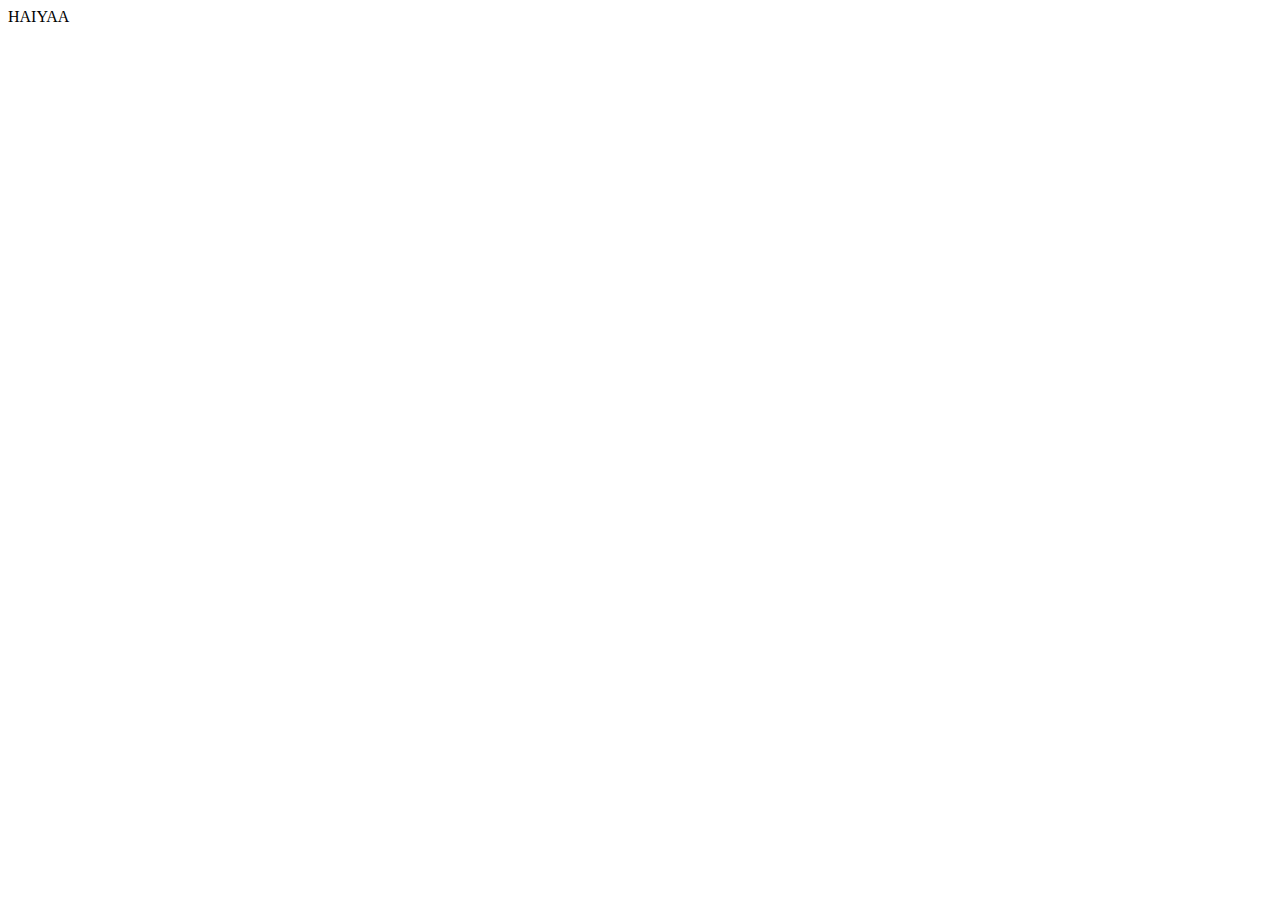
==== index.html @ 0a9f63fe "1st" ====
<html lang="en">
<head>
    <meta charset="UTF-8">
    <meta http-equiv="X-UA-Compatible" content="IE=edge">
    <meta name="viewport" content="width=device-width, initial-scale=1.0">
    <title>Document</title>
</head>
<body>
    HAIYAA
</body>
</html>
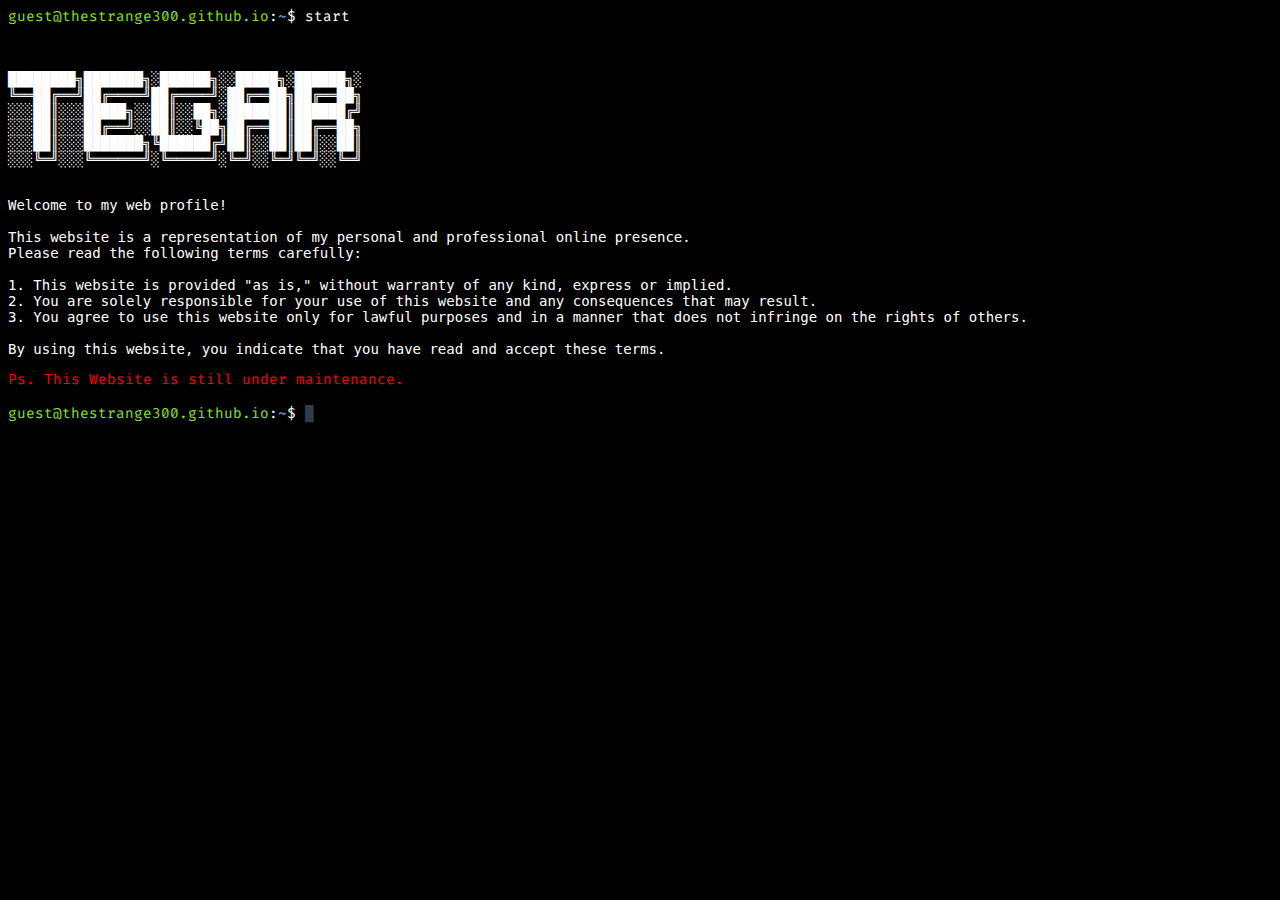
==== commit babc4c88: "intial work" ====
--- a/index.html
+++ b/index.html
@@ -3,9 +3,40 @@
     <meta charset="UTF-8">
     <meta http-equiv="X-UA-Compatible" content="IE=edge">
     <meta name="viewport" content="width=device-width, initial-scale=1.0">
-    <title>Document</title>
+    <link rel="stylesheet" href="src/css/app.css">
+    <title>Tegar Alwinata M.</title>
 </head>
 <body>
-    HAIYAA
+<div>
+    
+</div>
+<span style="color: #86e033;">guest@thestrange300.github.io</span>:<span style="color: #7db8f5;">~</span>$ start
+<pre>
+
+    
+████████╗███████╗░██████╗░░█████╗░██████╗░
+╚══██╔══╝██╔════╝██╔════╝░██╔══██╗██╔══██╗
+░░░██║░░░█████╗░░██║░░██╗░███████║██████╔╝
+░░░██║░░░██╔══╝░░██║░░╚██╗██╔══██║██╔══██╗
+░░░██║░░░███████╗╚██████╔╝██║░░██║██║░░██║
+░░░╚═╝░░░╚══════╝░╚═════╝░╚═╝░░╚═╝╚═╝░░╚═╝
+</pre>
+
+<pre>
+
+Welcome to my web profile!
+
+This website is a representation of my personal and professional online presence.
+Please read the following terms carefully:
+
+1. This website is provided "as is," without warranty of any kind, express or implied.
+2. You are solely responsible for your use of this website and any consequences that may result.
+3. You agree to use this website only for lawful purposes and in a manner that does not infringe on the rights of others.
+
+By using this website, you indicate that you have read and accept these terms.
+</pre>
+<span style="color: red;">Ps. This Website is still under maintenance.<br><br></span>
+<span style="color: #86e033;">guest@thestrange300.github.io</span>:<span style="color: #7db8f5;">~</span>$ <span class="blinking-cursor">█</span> 
+ 
 </body>
 </html>--- a/src/css/app.css
+++ b/src/css/app.css
@@ -0,0 +1,29 @@
+body{
+  font-family: 'FiraCode';
+  color: white;
+  font-size: 14px;
+  background-color: black;
+}
+
+@font-face {
+  font-family: 'FiraCode';
+  src: url('../font/FiraCode-VF.ttf') format('truetype');
+}
+
+.blinking-cursor {
+  font-weight: 100;
+  font-size: 14px;
+  font-family: 'FiraCode';
+  color: #2E3D48;
+  -webkit-animation: 1s blink step-end infinite;
+  animation: 1s blink step-end infinite;
+}
+
+@keyframes blink {
+  from, to {
+    color: transparent;
+  }
+  50% {
+    color: white;
+  }
+}
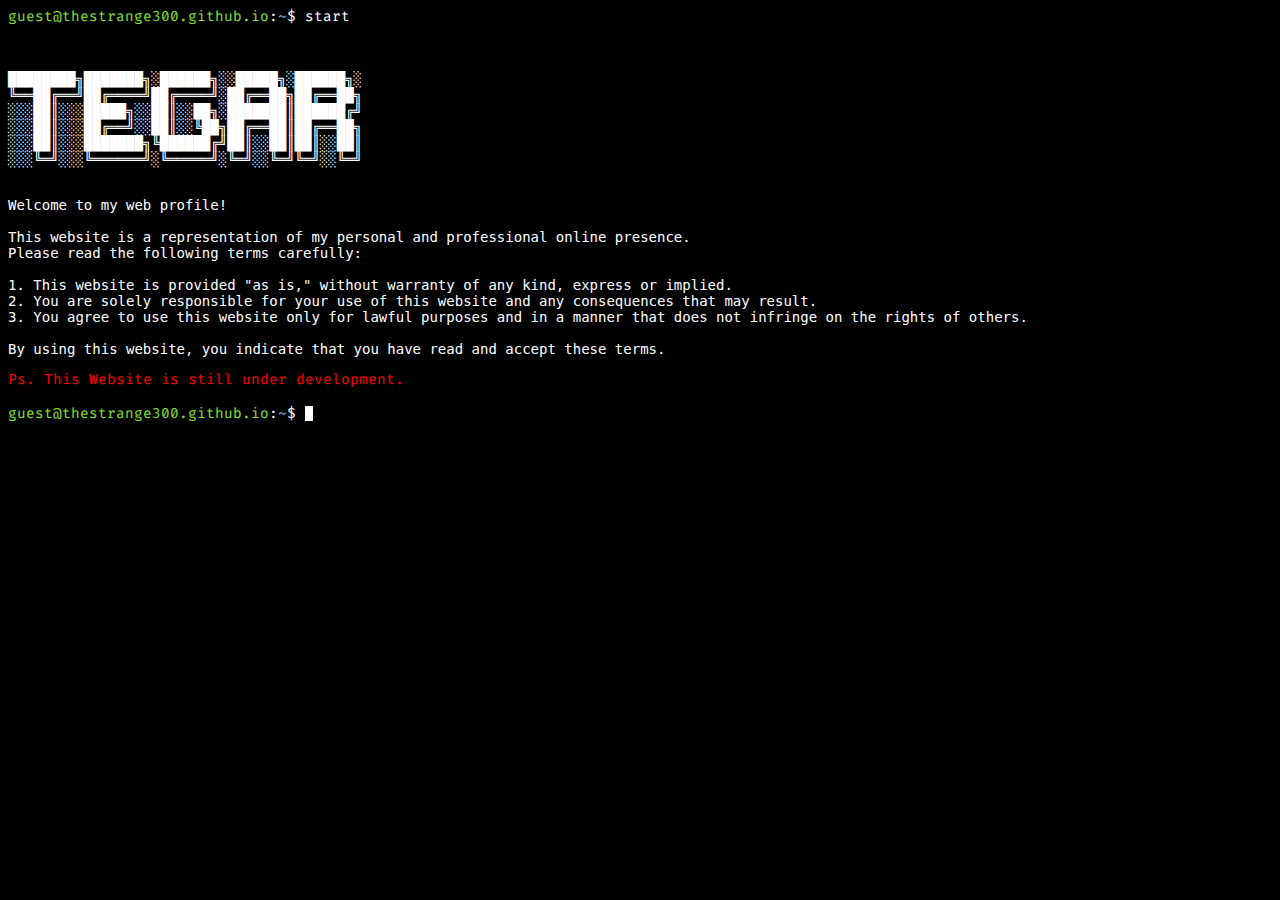
==== commit 6c857770: "second iteration" ====
--- a/index.html
+++ b/index.html
@@ -7,9 +7,7 @@
     <title>Tegar Alwinata M.</title>
 </head>
 <body>
-<div>
-    
-</div>
+
 <span style="color: #86e033;">guest@thestrange300.github.io</span>:<span style="color: #7db8f5;">~</span>$ start
 <pre>
 
@@ -35,8 +33,11 @@
 
 By using this website, you indicate that you have read and accept these terms.
 </pre>
-<span style="color: red;">Ps. This Website is still under maintenance.<br><br></span>
-<span style="color: #86e033;">guest@thestrange300.github.io</span>:<span style="color: #7db8f5;">~</span>$ <span class="blinking-cursor">█</span> 
- 
-</body>
+<span style="color: red;">Ps. This Website is still under development.<br><br></span>
+
+<div id="history"></div>
+<span style="color: #86e033;">guest@thestrange300.github.io</span>:<span style="color: #7db8f5;">~</span>$ 
+<div id="input" contenteditable="true"></div><button id="caret" for="input">&nbsp;</button></body>
+
+<script src="src/js/app.js"></script>
 </html>--- a/src/css/app.css
+++ b/src/css/app.css
@@ -10,20 +10,57 @@
   src: url('../font/FiraCode-VF.ttf') format('truetype');
 }
 
-.blinking-cursor {
-  font-weight: 100;
-  font-size: 14px;
-  font-family: 'FiraCode';
-  color: #2E3D48;
-  -webkit-animation: 1s blink step-end infinite;
-  animation: 1s blink step-end infinite;
+/* body {
+  background: #000;
+  color: #0F0;
+  font-family: monospace;
+  height: 100vh;
+  box-sizing: border-box;
+  overflow-x: hidden;
+  overflow-y: scroll;
+  word-break: break-all;
+  margin: 0;
+  padding: 16px;
+} */
+
+#input {
+  display: inline;
+  outline: none;
+  visibility: visible;
+}
+
+/*
+  If you press the Insert key, the vertical line caret will automatically
+  be replaced by a one-character selection.
+*/
+#input::selection {
+  color: #000;
+  background: rgb(255, 255, 255);
+}
+
+#input:empty::before {
+  content: ' ';
 }
 
 @keyframes blink {
-  from, to {
-    color: transparent;
-  }
-  50% {
-    color: white;
+  to {
+    visibility: hidden;
   }
 }
+
+#input:focus + #caret {
+  animation: blink 1s steps(5, start) infinite;
+}
+
+#input.noCaret + #caret {
+  visibility: hidden;
+}
+
+#caret {
+  border: 0;
+  padding: 0;
+  outline: none;
+  background-color: rgb(255, 255, 255);
+  display: inline-block;
+  font-family: monospace;
+}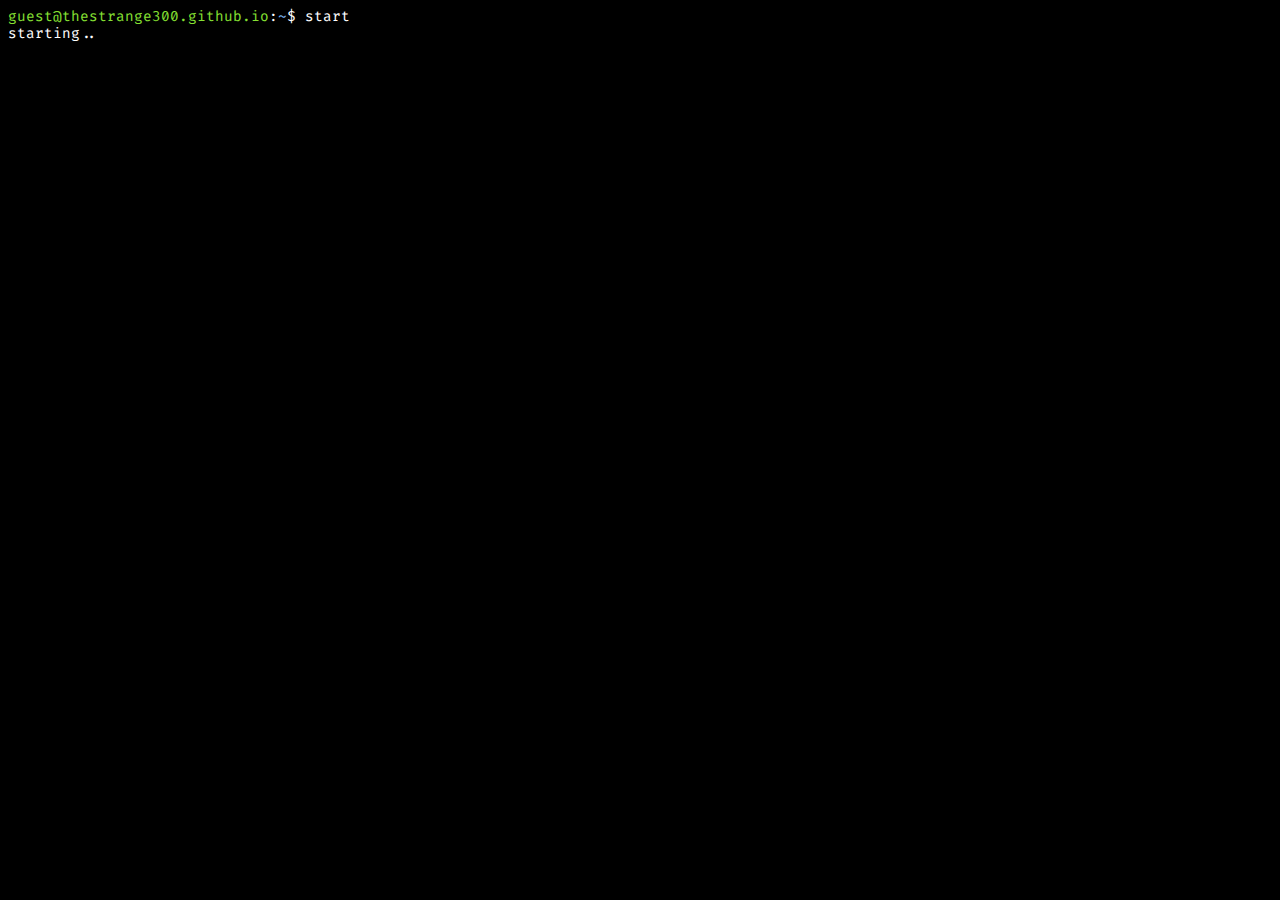
==== commit 2a81ec09: "third iteration" ====
--- a/index.html
+++ b/index.html
@@ -3,21 +3,21 @@
     <meta charset="UTF-8">
     <meta http-equiv="X-UA-Compatible" content="IE=edge">
     <meta name="viewport" content="width=device-width, initial-scale=1.0">
-    <link rel="stylesheet" href="src/css/app.css">
+    <link rel="stylesheet" href="src/css/app.css">  
     <title>Tegar Alwinata M.</title>
 </head>
 <body>
-
-<span style="color: #86e033;">guest@thestrange300.github.io</span>:<span style="color: #7db8f5;">~</span>$ start
+    <span style="color: #86e033;">guest@thestrange300.github.io</span>:<span style="color: #7db8f5;">~</span>$ start
+    <div id="starting"></div>
+<div id="hiding" style="display: none;">
 <pre>
 
-    
 ████████╗███████╗░██████╗░░█████╗░██████╗░
 ╚══██╔══╝██╔════╝██╔════╝░██╔══██╗██╔══██╗
 ░░░██║░░░█████╗░░██║░░██╗░███████║██████╔╝
 ░░░██║░░░██╔══╝░░██║░░╚██╗██╔══██║██╔══██╗
 ░░░██║░░░███████╗╚██████╔╝██║░░██║██║░░██║
-░░░╚═╝░░░╚══════╝░╚═════╝░╚═╝░░╚═╝╚═╝░░╚═╝
+░░░╚═╝░░░╚══════╝░╚═════╝░╚═╝░░╚═╝╚═╝░░╚═╝ v.1.8.0
 </pre>
 
 <pre>
@@ -27,17 +27,19 @@
 This website is a representation of my personal and professional online presence.
 Please read the following terms carefully:
 
-1. This website is provided "as is," without warranty of any kind, express or implied.
-2. You are solely responsible for your use of this website and any consequences that may result.
-3. You agree to use this website only for lawful purposes and in a manner that does not infringe on the rights of others.
+1. Acknowledge and agree to the representation of my skills, experience, and personal brand as presented on my portfolio website.
+2. The content provided is a true and accurate representation of my abilities and may not be used for any unauthorized purposes.
+3. The portfolio website is regularly updated to reflect the most recent and accurate information.
 
-By using this website, you indicate that you have read and accept these terms.
+By accessing and using this website, you agree to be bound by these terms and conditions.
+
+Usage : experience
 </pre>
 <span style="color: red;">Ps. This Website is still under development.<br><br></span>
 
 <div id="history"></div>
 <span style="color: #86e033;">guest@thestrange300.github.io</span>:<span style="color: #7db8f5;">~</span>$ 
 <div id="input" contenteditable="true"></div><button id="caret" for="input">&nbsp;</button></body>
-
+</div>
 <script src="src/js/app.js"></script>
 </html>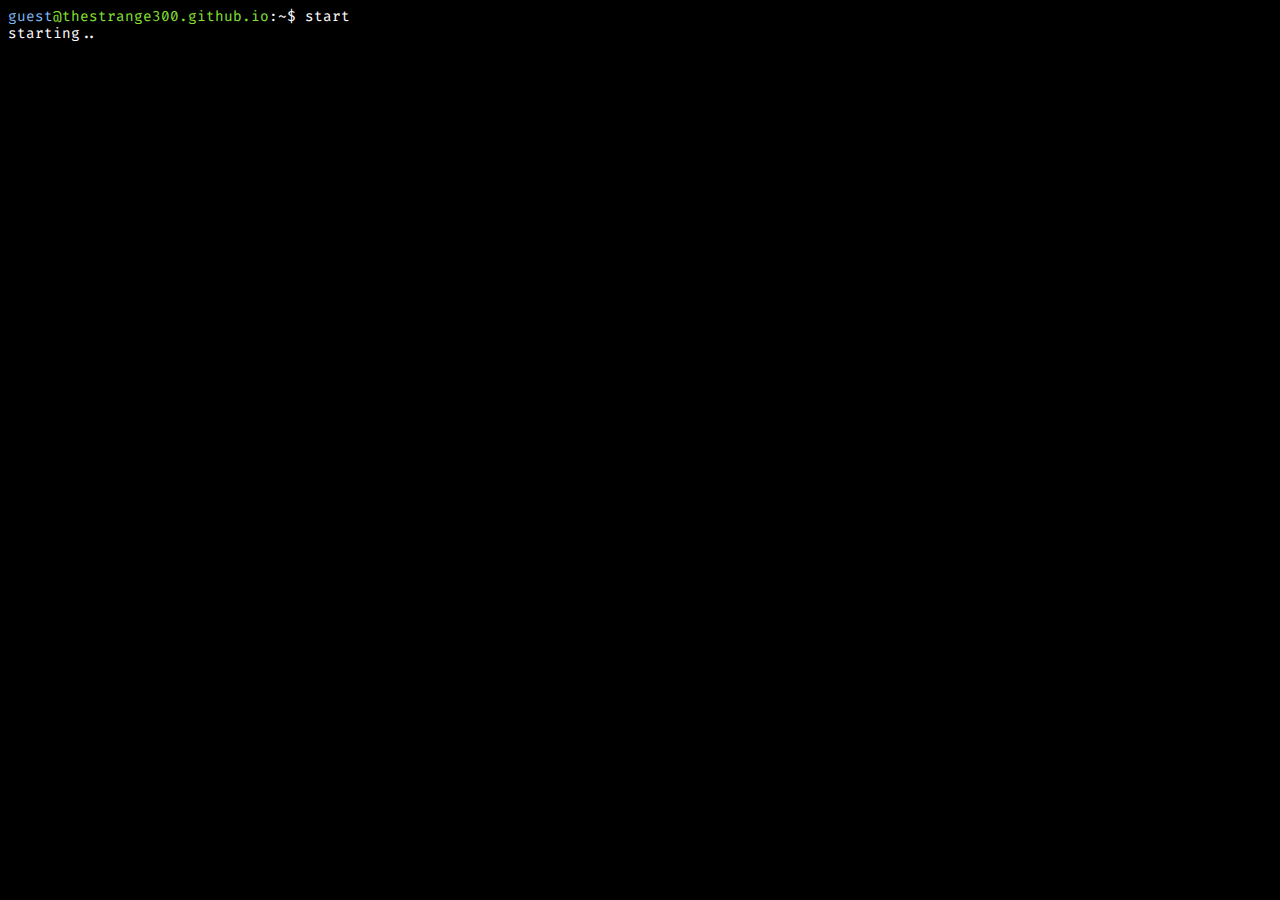
==== commit 338626db: "4th iteration" ====
--- a/index.html
+++ b/index.html
@@ -7,7 +7,7 @@
     <title>Tegar Alwinata M.</title>
 </head>
 <body>
-    <span style="color: #86e033;">guest@thestrange300.github.io</span>:<span style="color: #7db8f5;">~</span>$ start
+    <span style="color: #7db8f5;">guest<span style="color: #86e033;">@thestrange300.github.io</span></span>:~$ start
     <div id="starting"></div>
 <div id="hiding" style="display: none;">
 <pre>
@@ -17,28 +17,26 @@
 ░░░██║░░░█████╗░░██║░░██╗░███████║██████╔╝
 ░░░██║░░░██╔══╝░░██║░░╚██╗██╔══██║██╔══██╗
 ░░░██║░░░███████╗╚██████╔╝██║░░██║██║░░██║
-░░░╚═╝░░░╚══════╝░╚═════╝░╚═╝░░╚═╝╚═╝░░╚═╝ v.1.8.0
+░░░╚═╝░░░╚══════╝░╚═════╝░╚═╝░░╚═╝╚═╝░░╚═╝ 
 </pre>
+<div id="time"></div>
+<br>Welcome to my web portfolio! <br>
 
-<pre>
+This website is a representation of my personal and professional online presence.<br>
+Please read the following terms carefully:<br><br>
 
-Welcome to my web profile!
+1. Acknowledge and agree to the representation of my skills, experience, and personal brand as presented on my portfolio website.<br>
+2. The content provided is a true and accurate representation of my abilities and may not be used for any unauthorized purposes.<br>
+3. The portfolio website is regularly updated to reflect the most recent and accurate information.<br><br>
 
-This website is a representation of my personal and professional online presence.
-Please read the following terms carefully:
+By accessing and using this website, you agree to be bound by these terms and conditions.<br><br>
 
-1. Acknowledge and agree to the representation of my skills, experience, and personal brand as presented on my portfolio website.
-2. The content provided is a true and accurate representation of my abilities and may not be used for any unauthorized purposes.
-3. The portfolio website is regularly updated to reflect the most recent and accurate information.
+See "<span style="color: #7db8f5;">help -a</span>" for the complete usage of this terminal.<br><br>
 
-By accessing and using this website, you agree to be bound by these terms and conditions.
-
-Usage : experience
-</pre>
-<span style="color: red;">Ps. This Website is still under development.<br><br></span>
+<span style="color: red;">Ps. This website is still under active development.<br><br></span>
 
 <div id="history"></div>
-<span style="color: #86e033;">guest@thestrange300.github.io</span>:<span style="color: #7db8f5;">~</span>$ 
+<span style="color: #7db8f5;">guest<span style="color: #86e033;">@thestrange300.github.io</span></span>:~$ 
 <div id="input" contenteditable="true"></div><button id="caret" for="input">&nbsp;</button></body>
 </div>
 <script src="src/js/app.js"></script>
--- a/src/css/app.css
+++ b/src/css/app.css
@@ -3,6 +3,12 @@
   color: white;
   font-size: 14px;
   background-color: black;
+}
+
+pre{
+  font-family: 'FiraCode';
+  color: white;
+  font-size: 14px;
 }
 
 @font-face {
